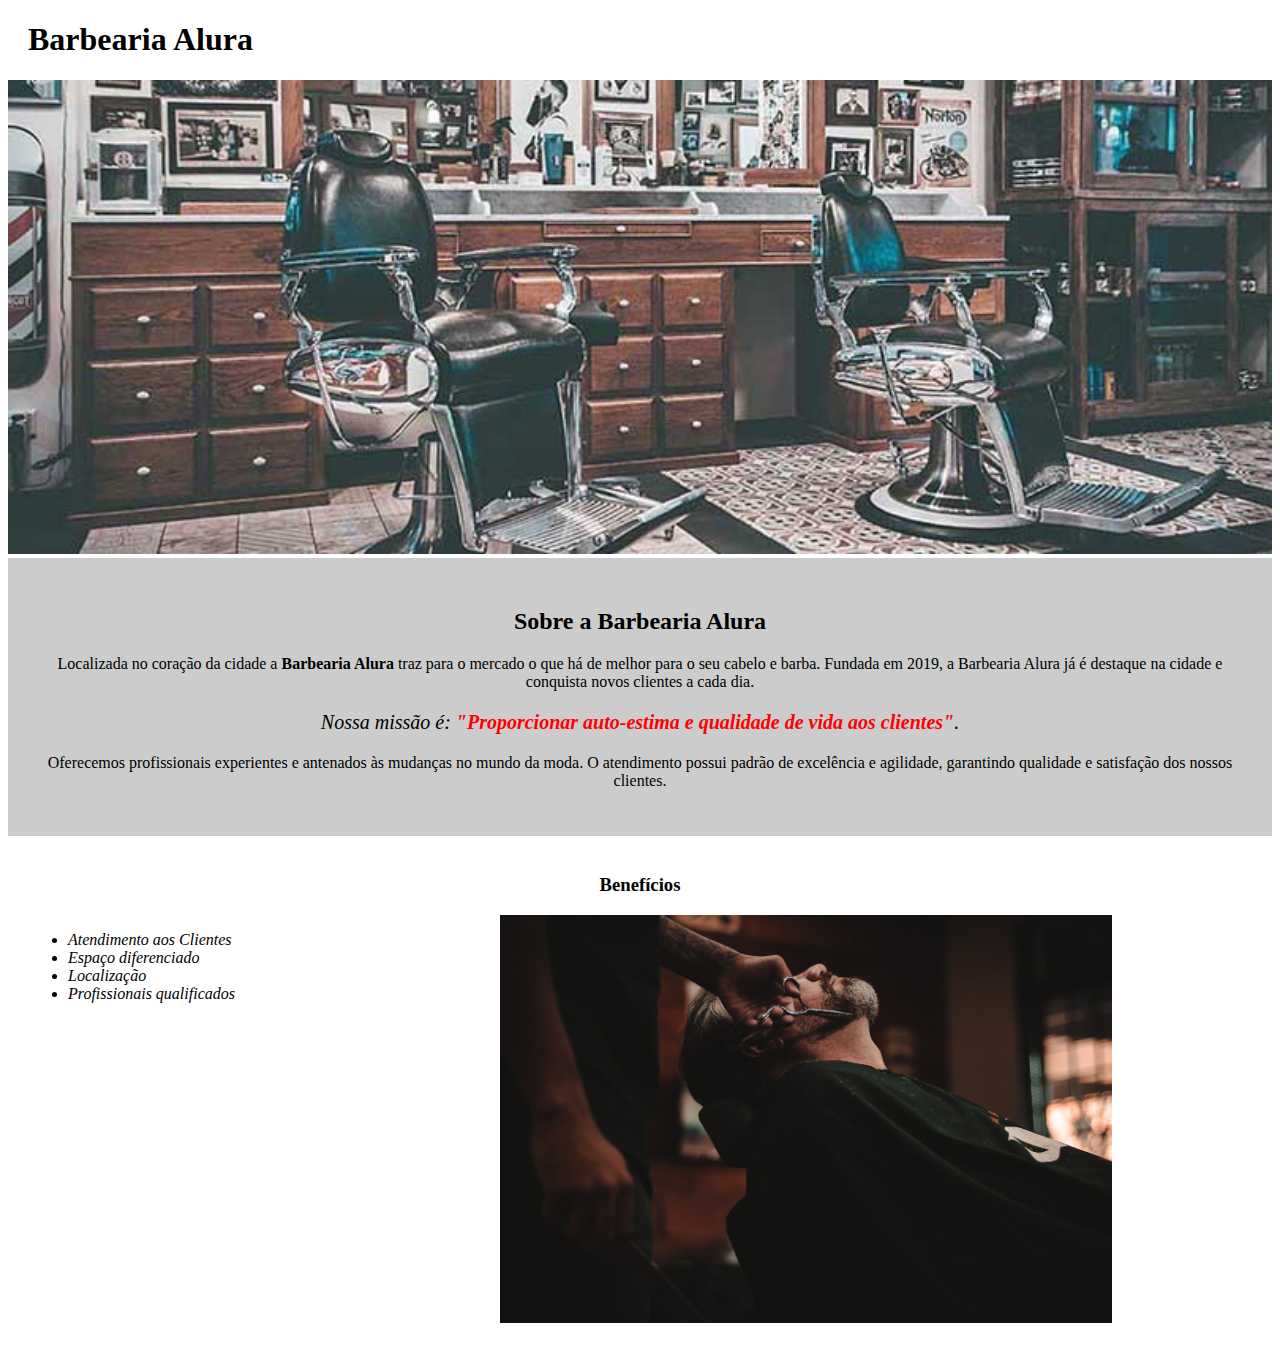
==== index.html @ 5beb9d78 "Criado página de formulário" ====
<!DOCTYPE html> <!–Versão do html, sem nada indica a última versão->
<html lang="pt-br">
	<head> <!-Apenas informações no cabeçalho->
		<meta charset="UTF-8">
		<title>Barbearia Alura</title> <!-Aparece na aba do navegador->
		<link rel="stylesheet" href="style-home.css"> <!-Faz a chamada ao arquivo css->
	</head>
	<body>
		<header>
			<h1 class="titulo-principal">Barbearia Alura</h1>
		</header>
		<img id='banner' src='banner.jpg'>
		<div class="principal">
			<h2 class="titulo-centralizado">Sobre a Barbearia Alura</h1>

			<p>Localizada no coração da cidade a <strong>Barbearia Alura</strong> traz para o mercado o que há de melhor para o seu cabelo e barba. Fundada em 2019, a Barbearia Alura já é destaque na cidade e conquista novos clientes a cada dia.</p>

			<p id='missao'><em> Nossa missão é: <strong>"Proporcionar auto-estima e qualidade de vida aos clientes"</strong>.</em></p>

			<p>Oferecemos profissionais experientes e antenados às mudanças no mundo da moda. O atendimento possui padrão de excelência e agilidade, garantindo qualidade e satisfação dos nossos clientes.</p>
		</div>
		<div class="beneficios">
		<h3 class="titulo-centralizado">Benefícios</h2>
			<ul>
				<li class='itens'>Atendimento aos Clientes</li>
				<li class='itens'>Espaço diferenciado</li>
				<li class='itens'>Localização</li>
				<li class='itens'>Profissionais qualificados</li>
			</ul>

			<img src="beneficios.jpg" class="imagembeneficios">
		</div>
	</body>
</html>
---- style-home.css ----
body {

}

#banner{
	width: 100%;
}

.principal{
	background: #CCCCCC;
	padding: 30px;
}

.titulo-principal{
	padding-left: 20px;
}

.titulo-centralizado {
	text-align: center
}

p {
	text-align: center;
	
}

#missao {
	font-size: 20px
}

em strong {
	color: #FF0000;
}

.itens {
	font-style: italic;
}

.beneficios {
	background: #FFFFFF;
	padding: 20px;
}


ul {
	display: inline-block;
	vertical-align: top;
	width: 20%;
	margin-right: 15%;
}

.imagembeneficios {
	width: 50%;
}
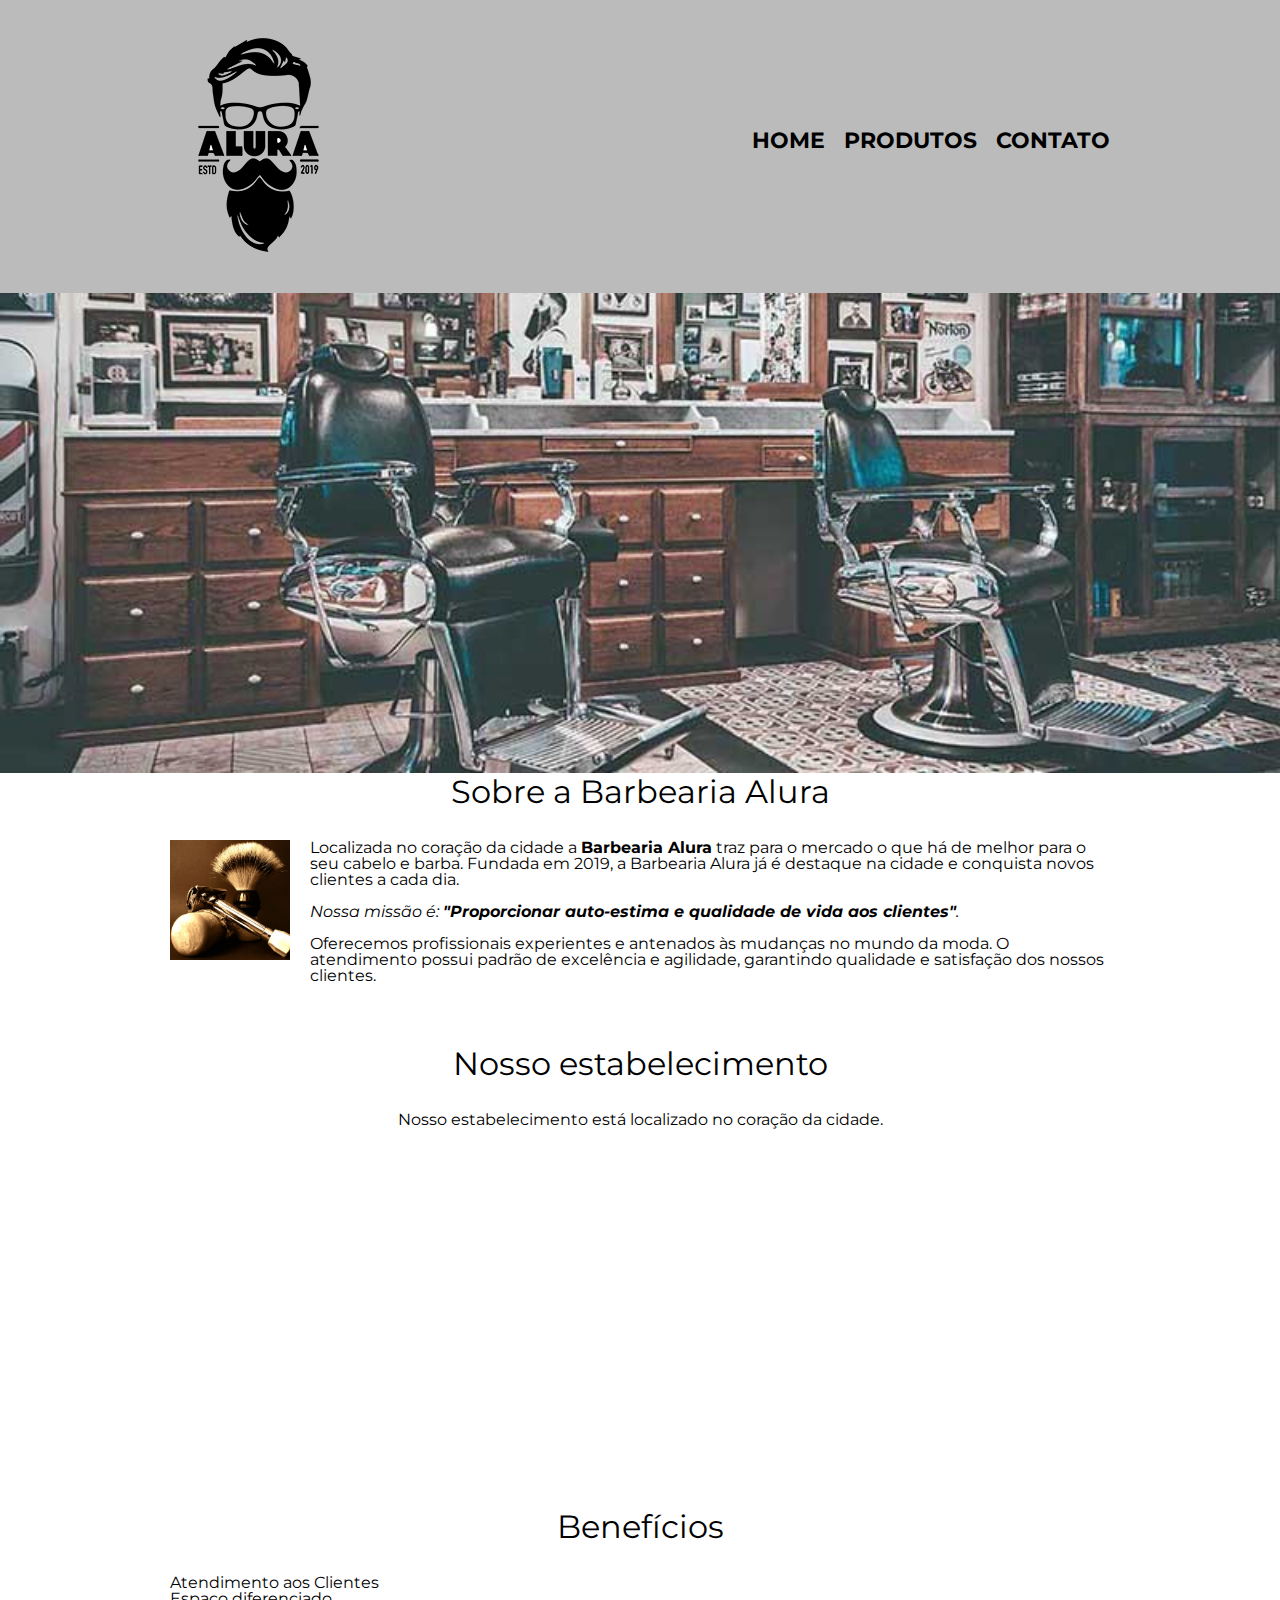
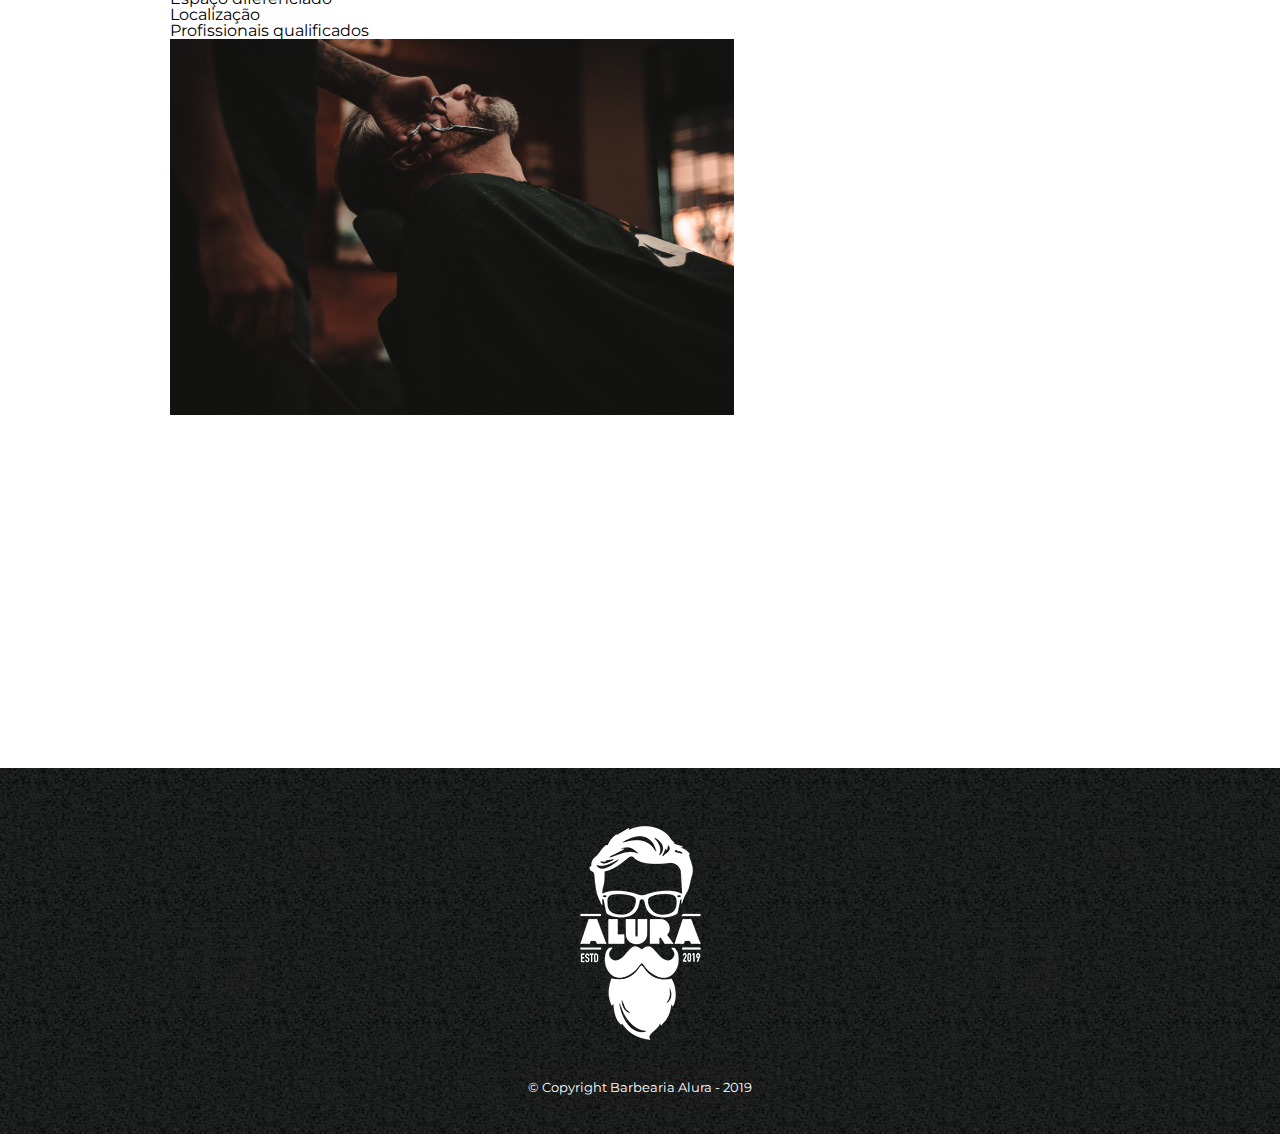
==== commit 208bb07b: "Adicionado conteúdo externo" ====
--- a/index.html
+++ b/index.html
@@ -3,33 +3,71 @@
 	<head> <!-Apenas informações no cabeçalho->
 		<meta charset="UTF-8">
 		<title>Barbearia Alura</title> <!-Aparece na aba do navegador->
-		<link rel="stylesheet" href="style-home.css"> <!-Faz a chamada ao arquivo css->
+        <link rel="stylesheet" href="reset.css"> <!-Faz a chamada ao arquivo css->
+		<link rel="stylesheet" href="style.css"> 
+		<link href="https://fonts.googleapis.com/css2?family=Montserrat&display=swap" rel="stylesheet">
 	</head>
 	<body>
 		<header>
-			<h1 class="titulo-principal">Barbearia Alura</h1>
+            <div class="caixa">
+                <h1><img src="logo.png" alt="Logo da Barbearia Alura"></h1>  
+
+                <nav>
+                    <ul>
+                        <li><a href="index.html">Home</a></li>
+                        <li><a href="produtos.html">Produtos</a></li>
+                        <li><a href="contato.html">Contato</a></li>
+                    </ul>
+                </nav>
+            </div>
 		</header>
-		<img id='banner' src='banner.jpg'>
-		<div class="principal">
-			<h2 class="titulo-centralizado">Sobre a Barbearia Alura</h1>
 
-			<p>Localizada no coração da cidade a <strong>Barbearia Alura</strong> traz para o mercado o que há de melhor para o seu cabelo e barba. Fundada em 2019, a Barbearia Alura já é destaque na cidade e conquista novos clientes a cada dia.</p>
+		<img class='banner' src='banner.jpg'>
 
-			<p id='missao'><em> Nossa missão é: <strong>"Proporcionar auto-estima e qualidade de vida aos clientes"</strong>.</em></p>
+		<main>
 
-			<p>Oferecemos profissionais experientes e antenados às mudanças no mundo da moda. O atendimento possui padrão de excelência e agilidade, garantindo qualidade e satisfação dos nossos clientes.</p>
-		</div>
-		<div class="beneficios">
-		<h3 class="titulo-centralizado">Benefícios</h2>
-			<ul>
-				<li class='itens'>Atendimento aos Clientes</li>
-				<li class='itens'>Espaço diferenciado</li>
-				<li class='itens'>Localização</li>
-				<li class='itens'>Profissionais qualificados</li>
-			</ul>
+			<section class="principal">
+				<h2 class="titulo-principal">Sobre a Barbearia Alura</h1>
 
-			<img src="beneficios.jpg" class="imagembeneficios">
-		</div>
+				<img class="utensilios" src="utensilios.jpg" alt="Utensilios de um barbeiro.">
+
+				<p>Localizada no coração da cidade a <strong>Barbearia Alura</strong> traz para o mercado o que há de melhor para o seu cabelo e barba. Fundada em 2019, a Barbearia Alura já é destaque na cidade e conquista novos clientes a cada dia.</p>
+
+				<p id='missao'><em> Nossa missão é: <strong>"Proporcionar auto-estima e qualidade de vida aos clientes"</strong>.</em></p>
+
+				<p>Oferecemos profissionais experientes e antenados às mudanças no mundo da moda. O atendimento possui padrão de excelência e agilidade, garantindo qualidade e satisfação dos nossos clientes.</p>
+			</section>
+
+			<section class="mapa">
+				<h3 class="titulo-principal">Nosso estabelecimento</h3>
+				<p>Nosso estabelecimento está localizado no coração da cidade.</p>
+
+				<iframe src="https://www.google.com/maps/embed?pb=!1m18!1m12!1m3!1d3656.448598130839!2d-46.63465338447517!3d-23.5882393684718!2m3!1f0!2f0!3f0!3m2!1i1024!2i768!4f13.1!3m3!1m2!1s0x94ce5a2b2ed7f3a1%3A0xab35da2f5ca62674!2sCaelum%20-%20Escola%20de%20Tecnologia!5e0!3m2!1spt-BR!2sbr!4v1593028731826!5m2!1spt-BR!2sbr" width="100%" height="300" frameborder="0" style="border:0;" allowfullscreen="" aria-hidden="false" tabindex="0"></iframe>				
+
+			</section>
+
+			<section class="beneficios">
+			<h3 class="titulo-principal">Benefícios</h2>
+				<ul>
+					<li class='itens'>Atendimento aos Clientes</li>
+					<li class='itens'>Espaço diferenciado</li>
+					<li class='itens'>Localização</li>
+					<li class='itens'>Profissionais qualificados</li>
+				</ul>
+
+				<img src="beneficios.jpg" class="imagembeneficios">
+
+				<div class="video">
+				<iframe width="560" height="315" src="https://www.youtube.com/embed/wcVVXUV0YUY" frameborder="0" allow="accelerometer; autoplay; encrypted-media; gyroscope; picture-in-picture" allowfullscreen></iframe>
+				</div>
+
+			</section>
+		</main>
+
+		<footer>
+            <img src="logo-branco.png" alt="Logo da Barbearia Alura">
+            <p class="copyright">&copy; Copyright Barbearia Alura - 2019</p>
+        </footer>
 	</body>
 </html>
 
--- a/style.css
+++ b/style.css
@@ -0,0 +1,202 @@
+body {
+    font-family: 'Montserrat', sans-serif;
+}
+
+header {
+    background: #bbbbbb;
+    padding: 20px 0;
+}
+
+.caixa {
+    position: relative;
+    width: 940px;
+    margin: 0 auto;
+}
+
+nav {
+    position: absolute;
+    top: 110px;
+    right: 0;
+}
+
+nav li{
+    display: inline;
+    margin: 0 0 0 15px;
+}
+
+nav a{
+    text-transform: uppercase;
+    color: #000000;
+    font-weight: bold;
+    font-size: 22px;
+    text-decoration: none;
+}
+
+nav a:hover{
+    color: #c78c19;
+    text-decoration: underline;
+}
+
+.produtos{
+    width: 940px;
+    margin: 0 auto;
+    padding: 50px 0;
+}
+
+.produtos li{
+    display: inline-block;
+    text-align: center;
+    width: 30%;
+    vertical-align: top;
+    margin: 0 1.5%;
+    padding: 30px 20px;
+    box-sizing: border-box;
+    border: 2px solid #000000;
+    border-radius: 10px;
+}
+
+.produtos li:hover {
+    border-color: #C78C19;
+}
+
+.produtos li:active {
+    border-color: #088C19;
+}
+
+.produtos li:hover h2 {
+    font-size: 34px;
+}
+
+.produtos h2 {
+    font-size: 30px;
+    font-weight: bold;
+}
+
+.produto-descricao {
+    font-size: 18px;    
+}
+
+.produto-preco {
+    font-size: 22px;
+    font-weight: bold;
+    margin-top: 10px;
+}
+
+footer {
+    text-align: center;
+    background: url("bg.jpg");
+    padding: 40px 0;
+}
+
+.copyright {
+    color: #ffffff;
+    font-size: 13px;
+    margin: 20px 0 0;
+}
+
+main {
+    width: 940px;
+    margin: 0 auto;
+}
+
+form {
+    margin: 40px 0;
+}
+
+form label, form legend {
+    display: block;
+    font-size: 20px;
+    margin: 0 0 10px;
+}
+
+.input-padrao {
+    display: block;
+    margin: 0 0 20px;
+    padding: 10px 25px;
+    width: 50%;
+}
+
+.checkbox {
+    margin: 20px 0;
+}
+
+.enviar {
+    width: 40%;
+    padding: 15px 0;
+    background: orange;
+    color: white;
+    font-weight: bold;
+    font-size: 18px;
+    border: none;
+    border-radius: 5px;
+    transition: 1s all;
+    cursor: pointer;
+}
+
+.enviar:hover {
+    background: darkorange;
+    transform: scale(1.2);
+}
+
+table {
+    margin: 20px 0 40px;
+}
+
+thead {
+    background: #555555;
+    color: white;
+    font-weight: bold;
+}
+
+td, th {
+    border: 1px solid #000000;
+    padding: 8px 15px;
+}
+
+/* css da página inicial */
+.banner {
+width: 100%;
+}
+
+.titulo-principal {
+    text-align: center;
+    font-size: 2em;
+    margin: 0 0 1em;
+    clear: left;
+}
+
+.principal p{
+    margin: 0 0 1em;
+}
+
+.principal strong {
+    font-weight: bold;
+}
+
+.principal em {
+    font-style: italic;
+}
+
+.utensilios {
+    width: 120px;
+    float: left;
+    margin: 0 20px 20px 0;
+}
+
+.imagembeneficios {
+    width: 60%;
+}
+
+.mapa {
+    padding: 3em 0;
+}
+
+.mapa p {
+    margin: 0 0 2em;
+    text-align: center;
+}
+
+.video {
+    width: 560px;
+    margin: 1em auto;
+}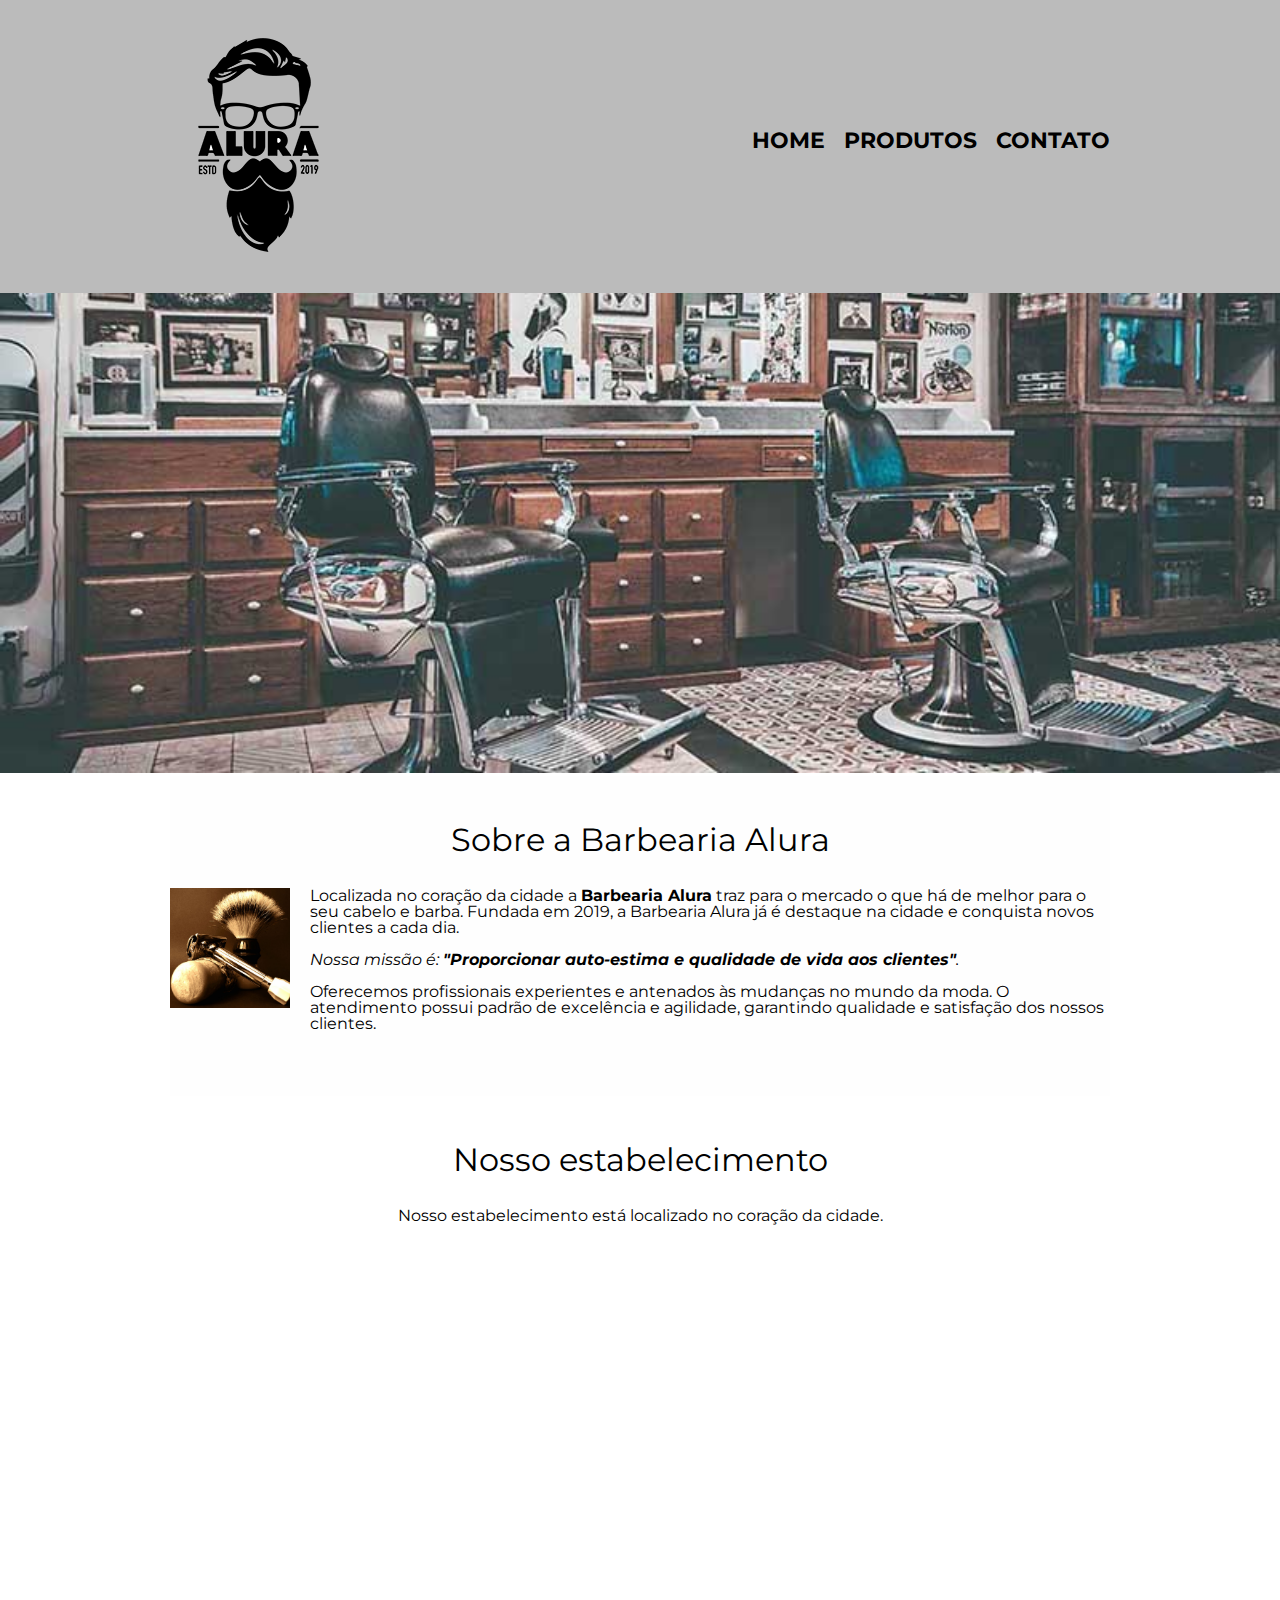
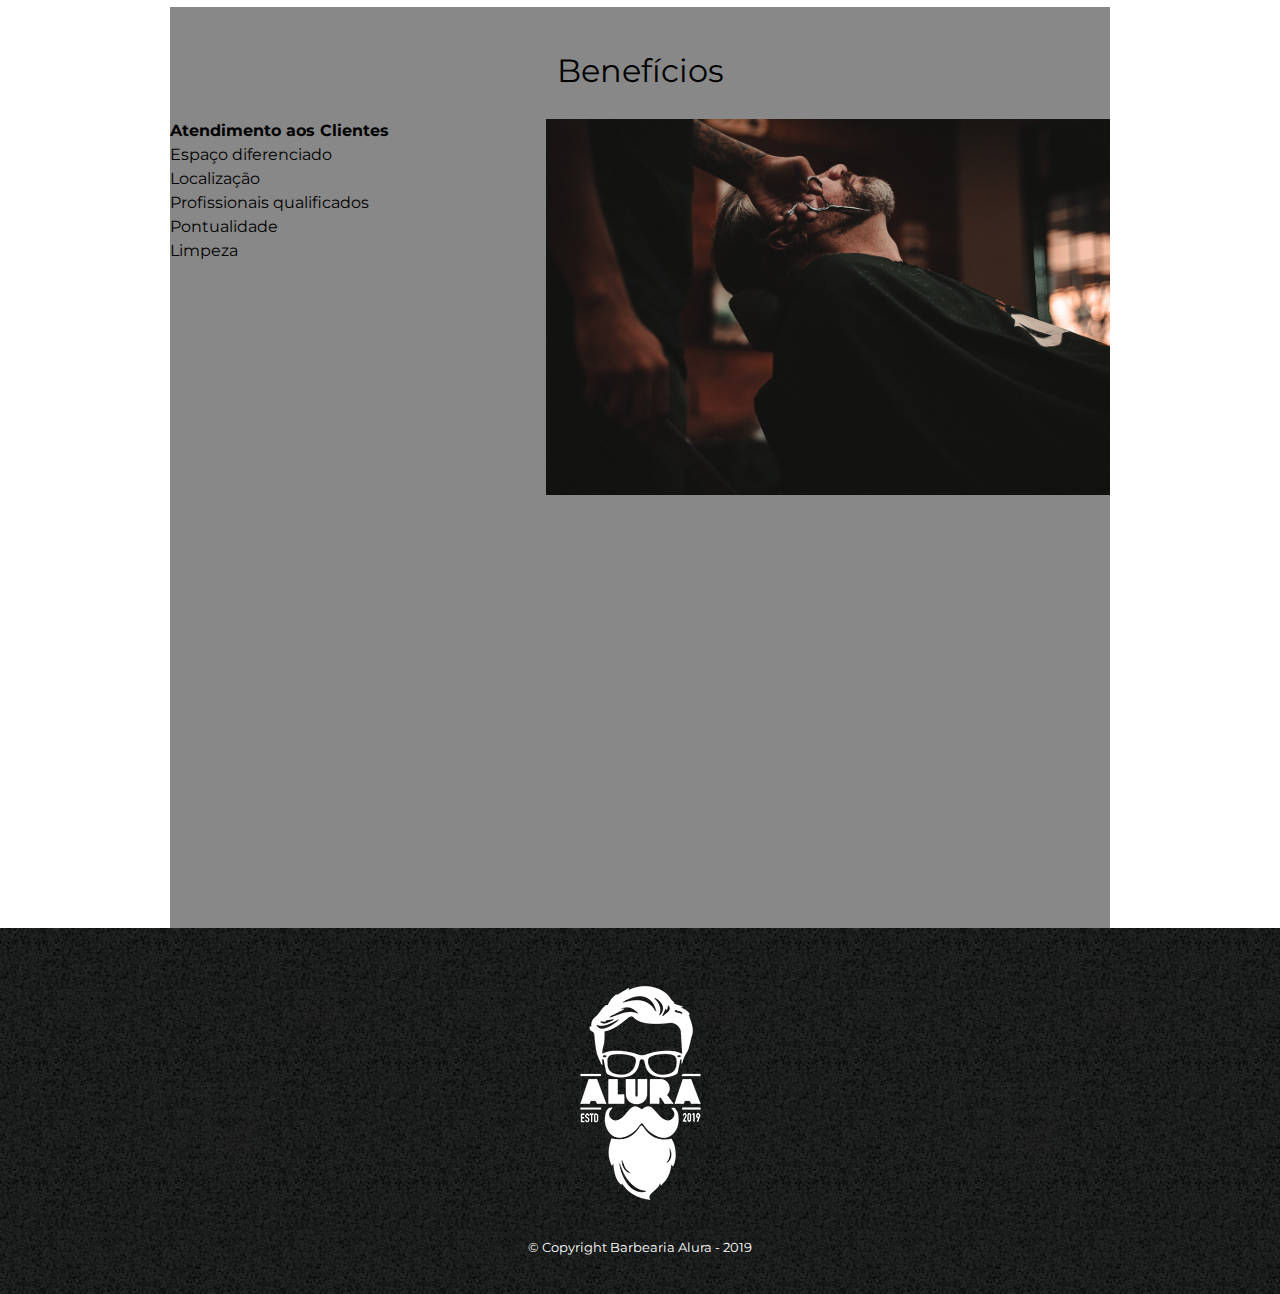
==== commit 489f5490: "Aplicando pseudo-classes" ====
--- a/index.html
+++ b/index.html
@@ -48,18 +48,21 @@
 
 			<section class="beneficios">
 			<h3 class="titulo-principal">Benefícios</h2>
-				<ul>
+
+			<div class="conteudo-beneficios"></div>	
+				<ul class="lista-beneficios">
 					<li class='itens'>Atendimento aos Clientes</li>
 					<li class='itens'>Espaço diferenciado</li>
 					<li class='itens'>Localização</li>
 					<li class='itens'>Profissionais qualificados</li>
-				</ul>
+					<li class='itens'>Pontualidade</li>
+					<li class='itens'>Limpeza</li>
+				</ul><img src="beneficios.jpg" class="imagem-beneficios">
+			</div>	
 
-				<img src="beneficios.jpg" class="imagembeneficios">
-
-				<div class="video">
+			<div class="video">
 				<iframe width="560" height="315" src="https://www.youtube.com/embed/wcVVXUV0YUY" frameborder="0" allow="accelerometer; autoplay; encrypted-media; gyroscope; picture-in-picture" allowfullscreen></iframe>
-				</div>
+			</div>
 
 			</section>
 		</main>
--- a/style.css
+++ b/style.css
@@ -95,8 +95,7 @@
 }
 
 main {
-    width: 940px;
-    margin: 0 auto;
+
 }
 
 form {
@@ -165,6 +164,13 @@
     clear: left;
 }
 
+.principal {
+    padding: 3em 0;
+    background: #fefefe;
+    width: 940px;
+    margin: 0 auto;
+}
+
 .principal p{
     margin: 0 0 1em;
 }
@@ -183,12 +189,10 @@
     margin: 0 20px 20px 0;
 }
 
-.imagembeneficios {
-    width: 60%;
-}
-
 .mapa {
     padding: 3em 0;
+    width: 940px;
+    margin: 0 auto;
 }
 
 .mapa p {
@@ -198,5 +202,35 @@
 
 .video {
     width: 560px;
-    margin: 1em auto;
+    margin: 2em auto;
+}
+
+.beneficios {
+    padding: 3em 0;
+    background: #888888;
+    width: 940px;
+    margin: 0 auto;
+}
+
+.conteudo-beneficios {
+    width: 640px;
+    margin: 0 auto;
+}
+
+.lista-beneficios {
+    width: 40%;
+    display: inline-block;
+    vertical-align: top;
+}
+
+.itens {
+    line-height: 1.5;
+}
+
+.itens:first-child {
+    font-weight: bold;
+}
+
+.imagem-beneficios {
+    width: 60%;
 }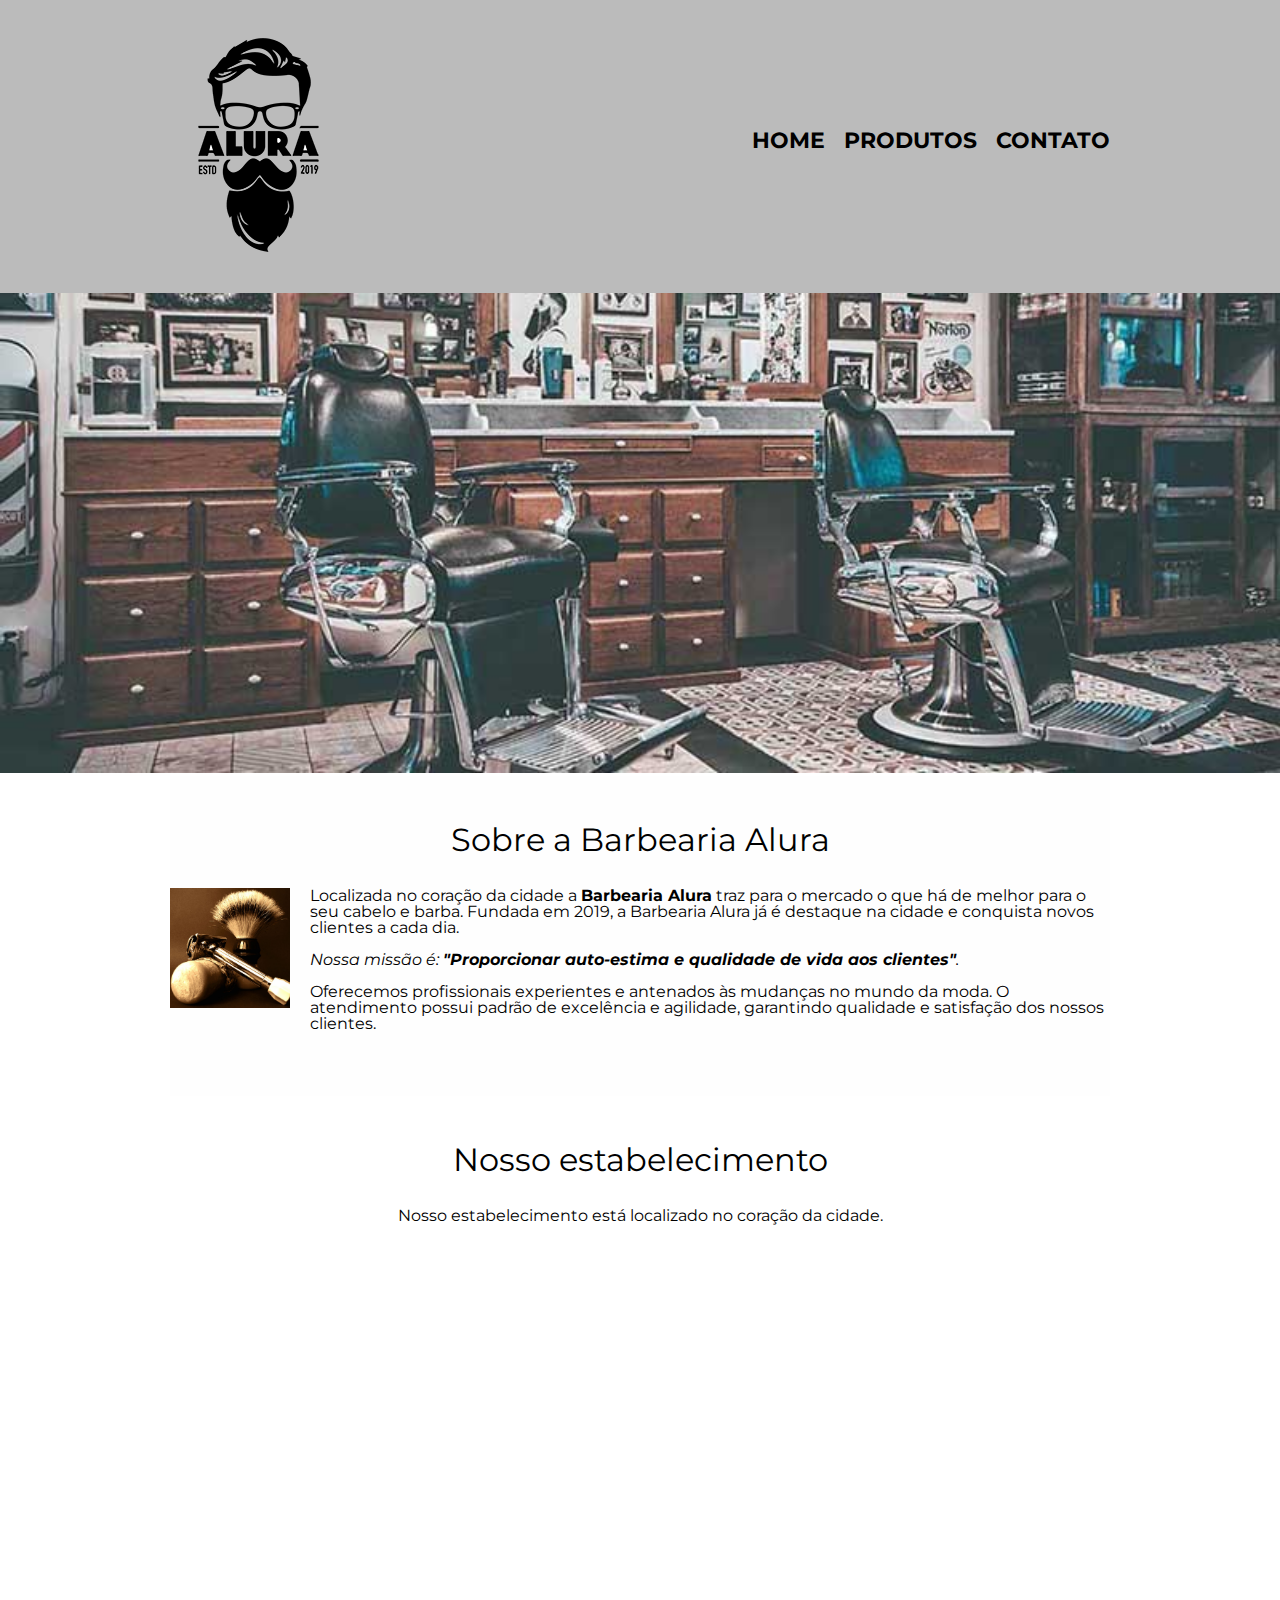
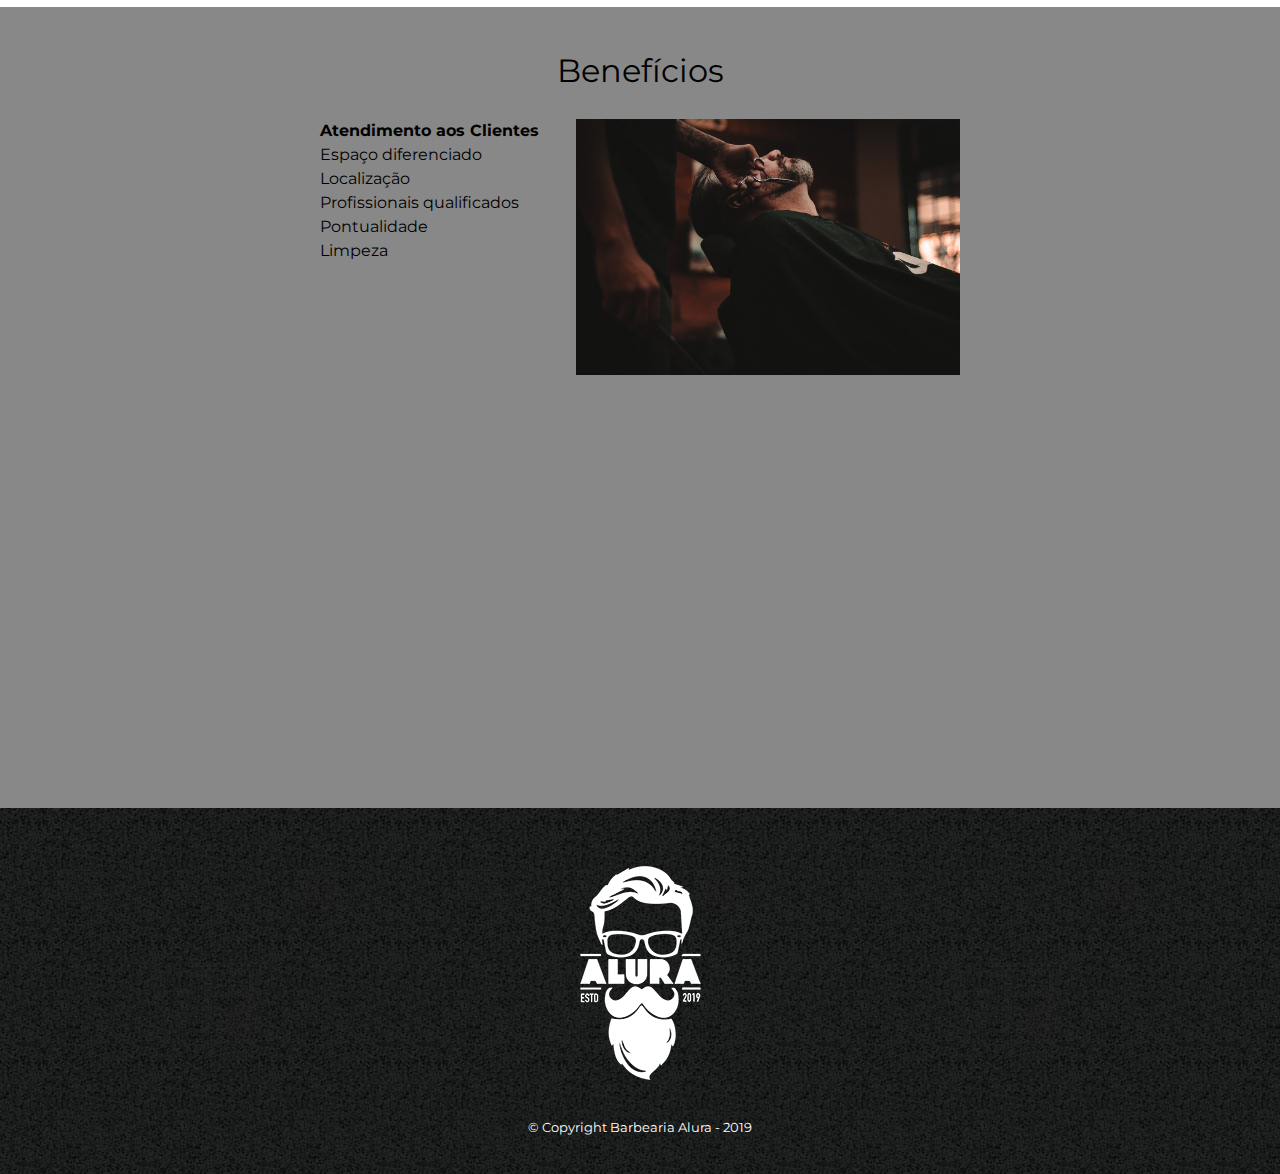
==== commit 19ab1dcb: "Encontrado bug no index.html e corrigido" ====
--- a/index.html
+++ b/index.html
@@ -49,7 +49,7 @@
 			<section class="beneficios">
 			<h3 class="titulo-principal">Benefícios</h2>
 
-			<div class="conteudo-beneficios"></div>	
+			<div class="conteudo-beneficios">
 				<ul class="lista-beneficios">
 					<li class='itens'>Atendimento aos Clientes</li>
 					<li class='itens'>Espaço diferenciado</li>
--- a/style.css
+++ b/style.css
@@ -189,6 +189,10 @@
     margin: 0 20px 20px 0;
 }
 
+.imagem-beneficios {
+    width: 60%;
+}
+
 .mapa {
     padding: 3em 0;
     width: 940px;
@@ -208,8 +212,6 @@
 .beneficios {
     padding: 3em 0;
     background: #888888;
-    width: 940px;
-    margin: 0 auto;
 }
 
 .conteudo-beneficios {
@@ -231,6 +233,3 @@
     font-weight: bold;
 }
 
-.imagem-beneficios {
-    width: 60%;
-}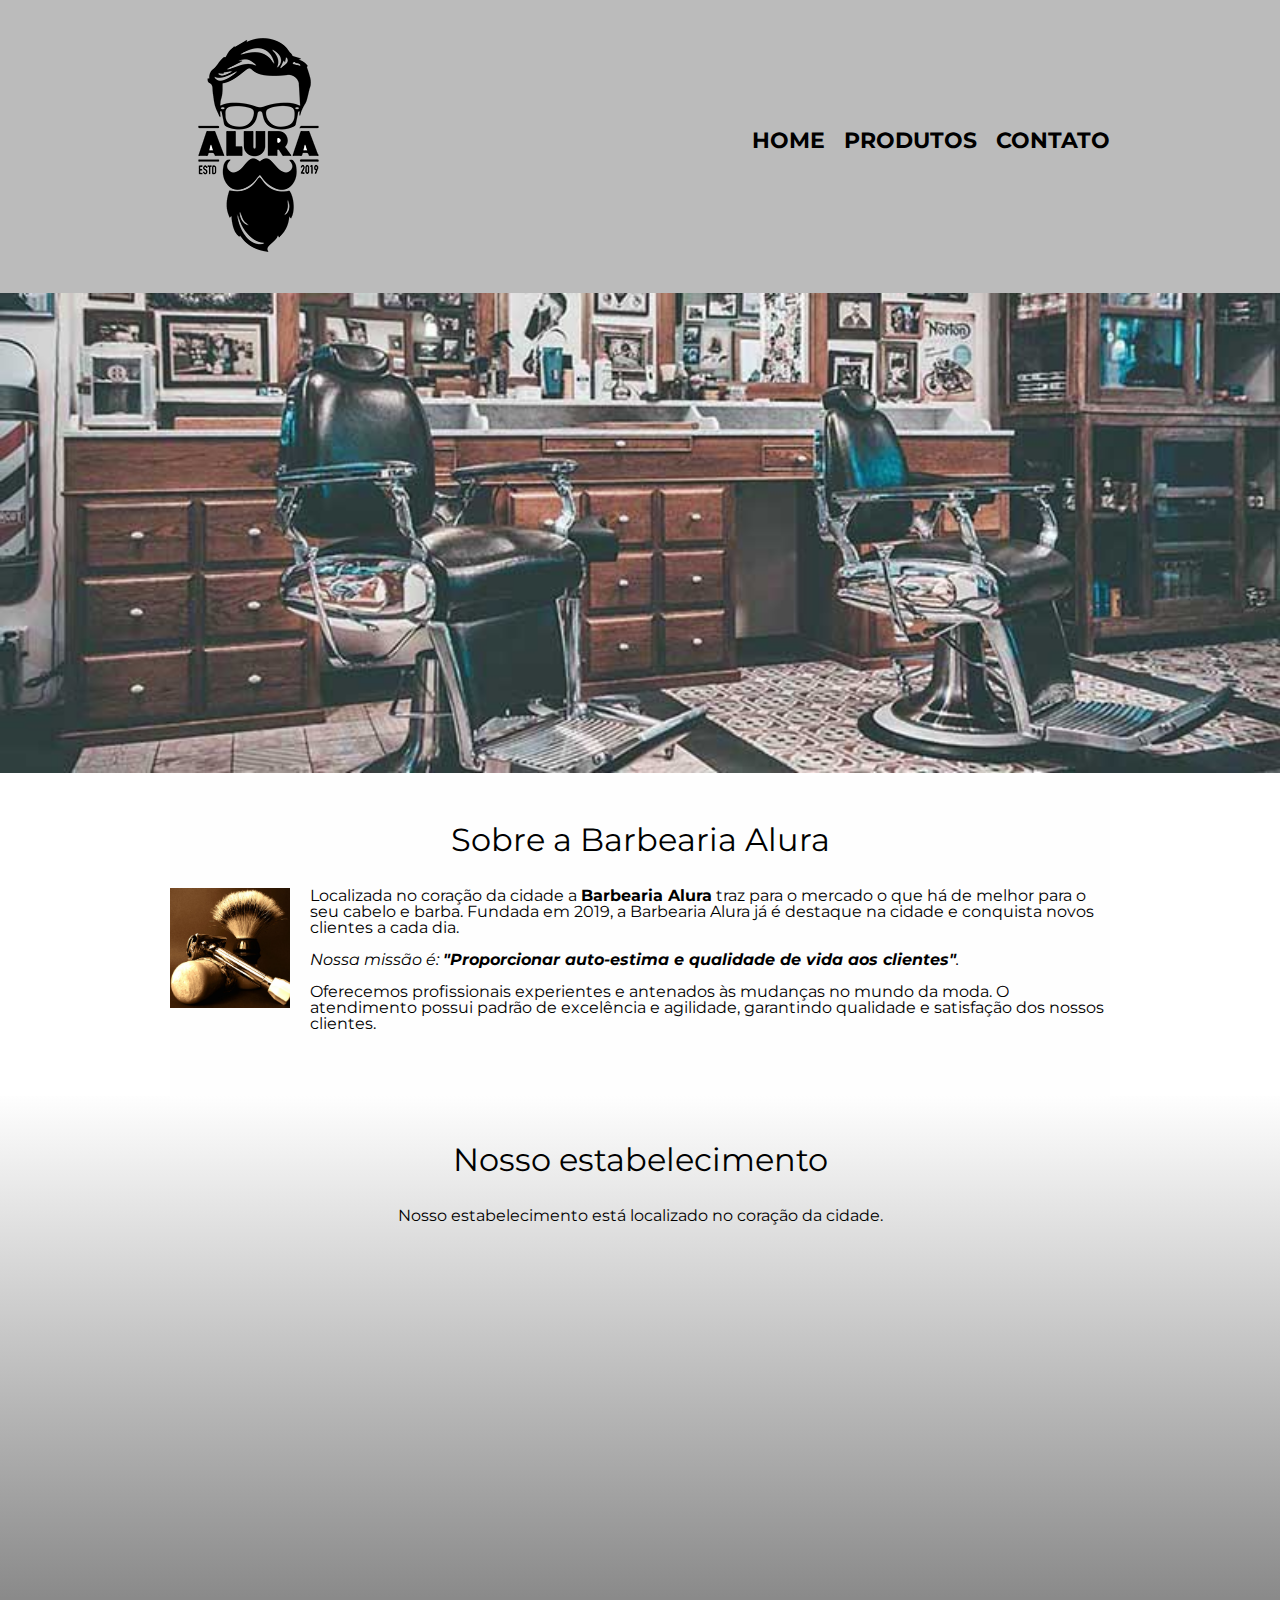
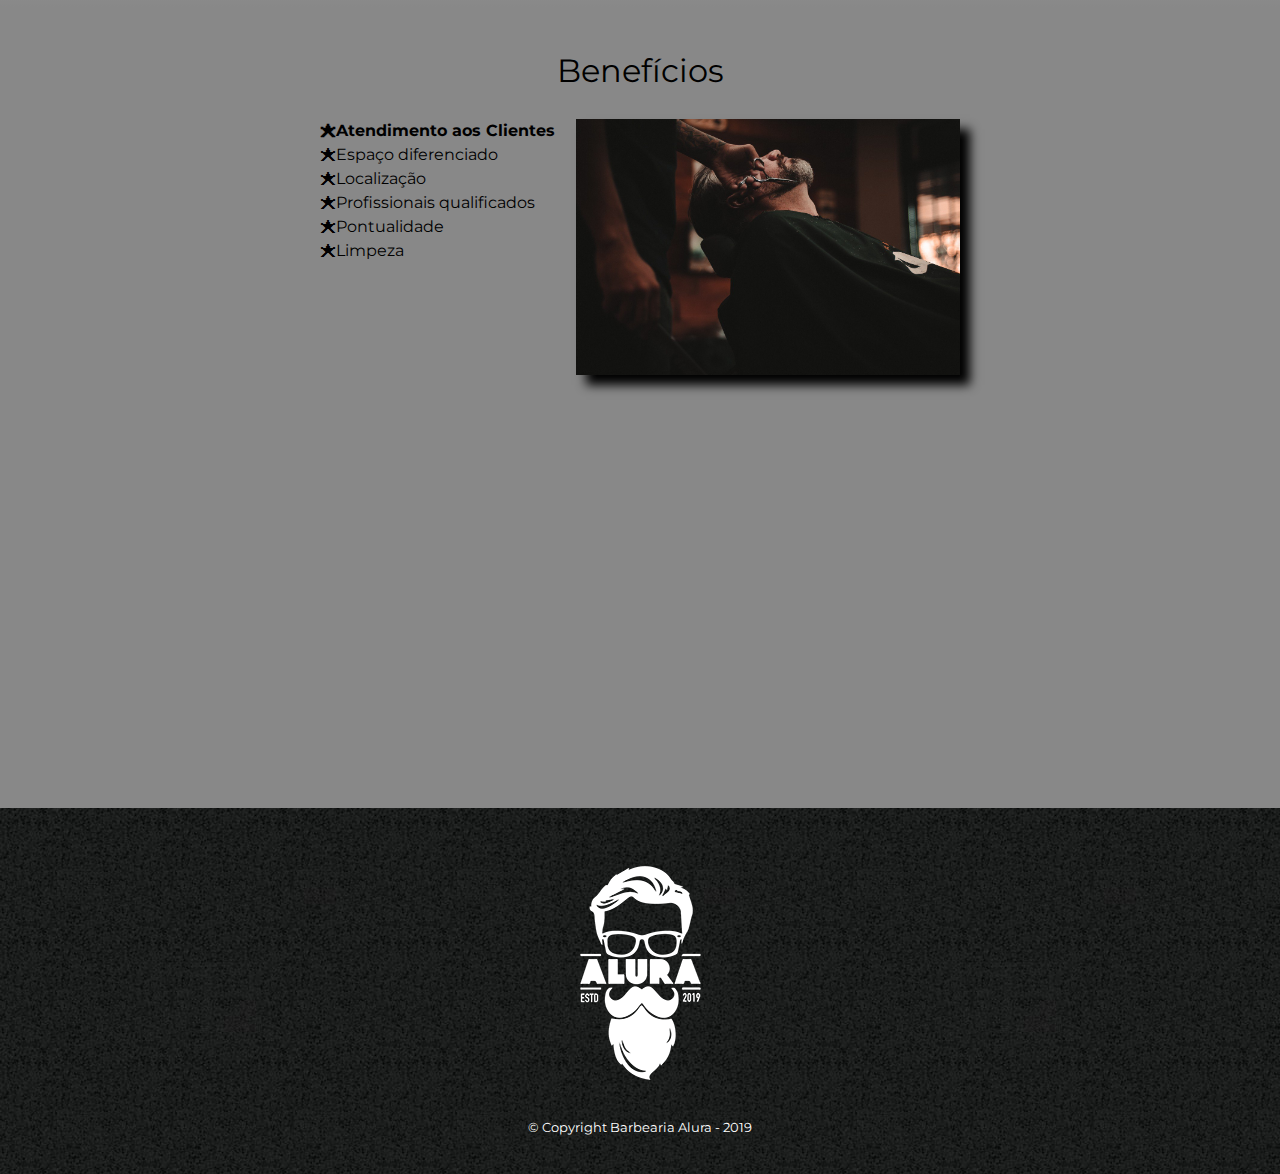
==== commit e7625c2c: "Adicionado opacidade e sombreamento" ====
--- a/index.html
+++ b/index.html
@@ -42,7 +42,9 @@
 				<h3 class="titulo-principal">Nosso estabelecimento</h3>
 				<p>Nosso estabelecimento está localizado no coração da cidade.</p>
 
-				<iframe src="https://www.google.com/maps/embed?pb=!1m18!1m12!1m3!1d3656.448598130839!2d-46.63465338447517!3d-23.5882393684718!2m3!1f0!2f0!3f0!3m2!1i1024!2i768!4f13.1!3m3!1m2!1s0x94ce5a2b2ed7f3a1%3A0xab35da2f5ca62674!2sCaelum%20-%20Escola%20de%20Tecnologia!5e0!3m2!1spt-BR!2sbr!4v1593028731826!5m2!1spt-BR!2sbr" width="100%" height="300" frameborder="0" style="border:0;" allowfullscreen="" aria-hidden="false" tabindex="0"></iframe>				
+				<div class="mapa-conteudo">
+					<iframe src="https://www.google.com/maps/embed?pb=!1m18!1m12!1m3!1d3656.448598130839!2d-46.63465338447517!3d-23.5882393684718!2m3!1f0!2f0!3f0!3m2!1i1024!2i768!4f13.1!3m3!1m2!1s0x94ce5a2b2ed7f3a1%3A0xab35da2f5ca62674!2sCaelum%20-%20Escola%20de%20Tecnologia!5e0!3m2!1spt-BR!2sbr!4v1593028731826!5m2!1spt-BR!2sbr" width="100%" height="300" frameborder="0" style="border:0;" allowfullscreen="" aria-hidden="false" tabindex="0"></iframe>				
+				</div>
 
 			</section>
 
--- a/style.css
+++ b/style.css
@@ -191,10 +191,21 @@
 
 .imagem-beneficios {
     width: 60%;
+    opacity: 1;
+    transition: 400ms;
+    box-shadow: 10px 10px 10px #000000;
+}
+
+.imagem-beneficios:hover {
+    opacity: 0.3;
 }
 
 .mapa {
     padding: 3em 0;
+    background: linear-gradient(#fefefe, #888888);
+}
+
+.mapa-conteudo {
     width: 940px;
     margin: 0 auto;
 }
@@ -229,6 +240,10 @@
     line-height: 1.5;
 }
 
+.itens::before {
+    content: "🟊";
+}
+
 .itens:first-child {
     font-weight: bold;
 }
